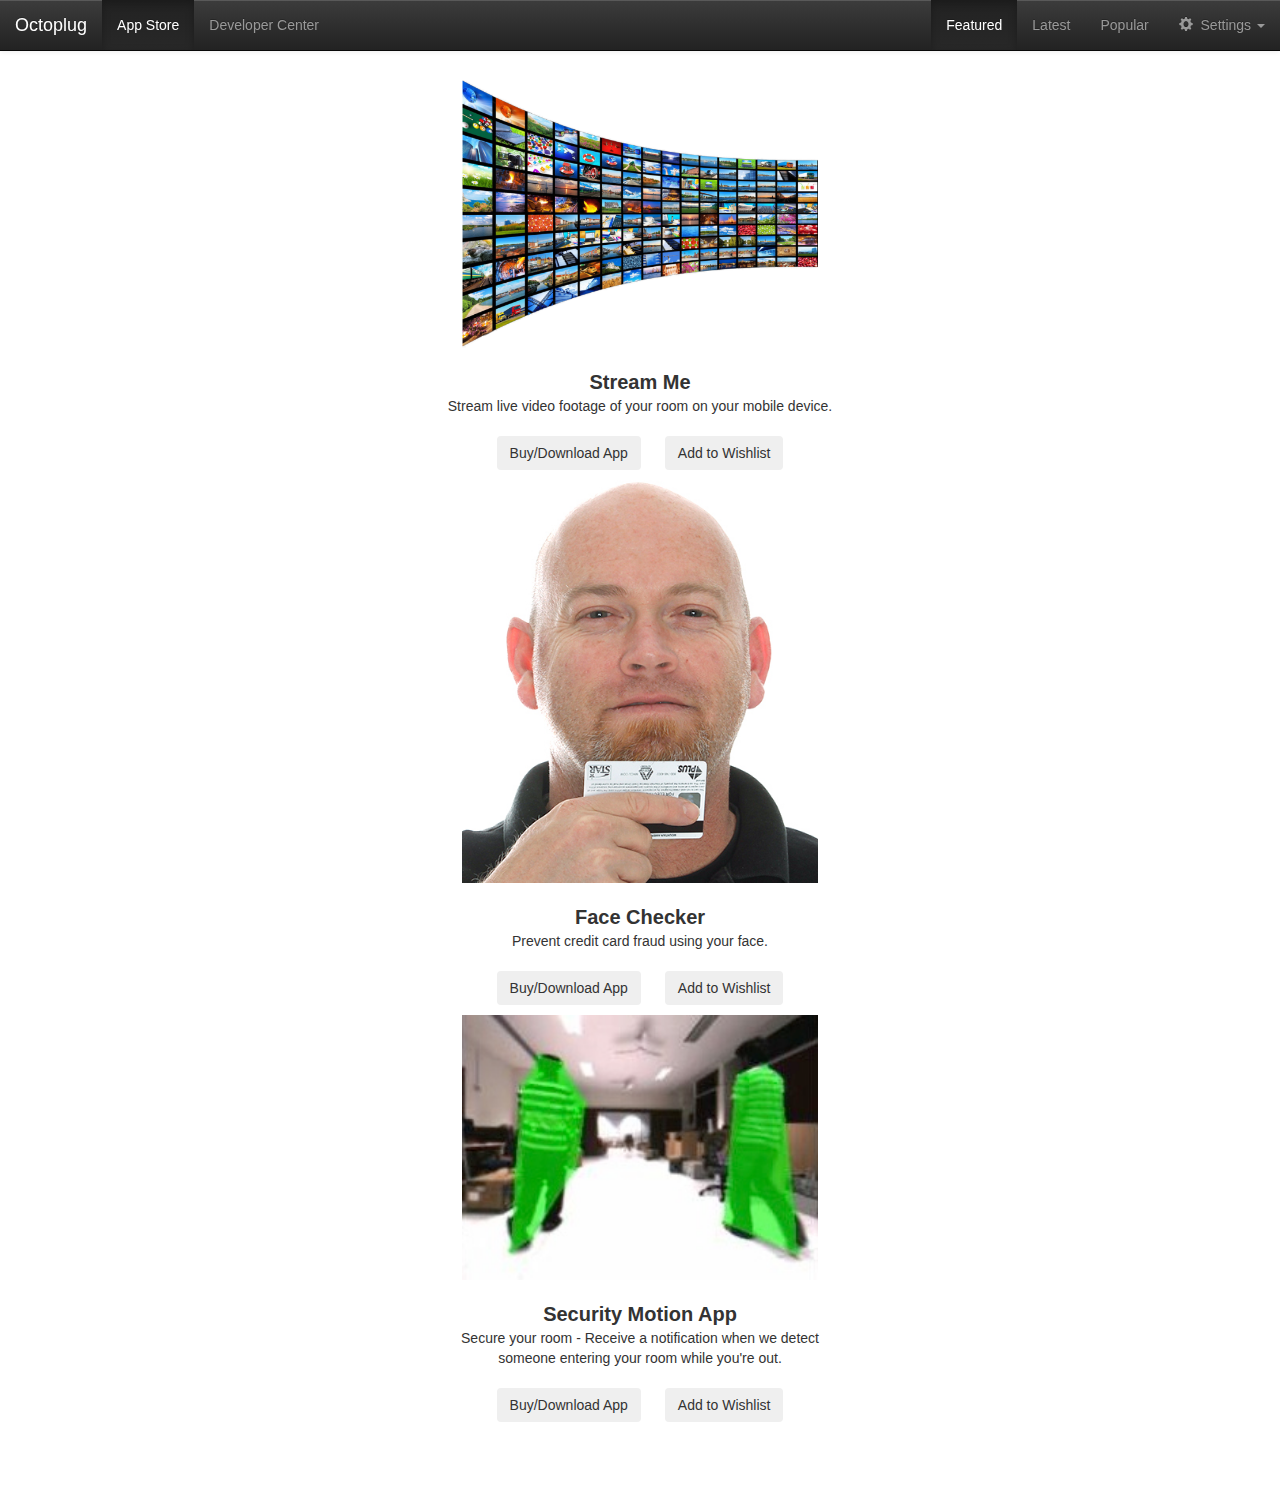
==== Frontend/octoplug.storefront.html @ 05436045 "frontend" ====
<!doctype html>
<html lang="en">
<head>
  <meta charset="utf-8">
  <meta http-equiv="X-UA-Compatible" content="IE=edge,chrome=1">
  <title>SnapTube</title>
  <meta name="description" content="">
  <meta name="viewport" content="width=device-width, initial-scale=1.0, user-scalable=false;">

  <!-- CSS Libaries -->
  <link rel="stylesheet" href="css/bootstrap.min.css"></link>
  <link rel="stylesheet" href="css/bootstrap-theme.min.css"></link>
  <!-- CSS Custom -->
  <link rel="stylesheet" href="mobilecard-2014-05-11.css"></link>
<!-- <link type="text/css" href="bootstrap-navigation--responsive-divider.css" rel="stylesheet"></link> -->
</head>

<body style="padding-top:70px; padding-bottom:70px;" >
<nav class="navbar navbar-default navbar-fixed-top navbar-inverse">
  <div class="container-fluid">
    <!-- Brand and toggle get grouped for better mobile display -->
    <div class="navbar-header">
      <button type="button" class="navbar-toggle" data-toggle="collapse" data-target="#bs-example-navbar-collapse-1">
        <span class="sr-only">Toggle navigation</span>
        <span class="icon-bar"></span>
        <span class="icon-bar"></span>
        <span class="icon-bar"></span>
      </button>
      <a class="navbar-brand" style="color:white;" href="#">Octoplug</a>
    </div>

    <!-- Collect the nav links, forms, and other content for toggling -->
    <div class="collapse navbar-collapse" id="bs-example-navbar-collapse-1">
      <ul class="nav navbar-nav">
        <li class="active"><a href="#">App Store</a></li>
        <li><a href="#">Developer Center</a></li>
        <!-- <hr> -->
      </ul>


      <ul class="nav navbar-nav navbar-right">
        <!-- <li class="dropdown open" style="margin:-12.5px;"><ul class="dropdown-menu">
          <li class="divider"></li>
        </ul></li> -->
        <li class="active"><a href="#">Featured</a></li>
        <li><a href="#">Latest</a></li>
        <li><a href="#">Popular</a></li>

        <li class="dropdown"><!-- Settings Options dropdown-->
          <a href="#" class="dropdown-toggle" data-toggle="dropdown"><span class="glyphicon glyphicon-cog"></span>&nbsp; Settings <b class="caret"></b></a>
          <ul class="dropdown-menu">
            <li><a href="#" onclick="showGeoMap();"><span class="glyphicon glyphicon-record" style="top:0.2em"></span>&nbsp; GeoMap<span class="glyphicon glyphicon-map-marker" style="left:-5.45em; top:calc(-0.6em + 0.2em); background-color:white; border-radius:10em"></span></a></li>
            <li><a href="#" onclick="upcomingFeature();"><span class="glyphicon glyphicon-pencil"></span>&nbsp; Add Your Name</a></li>
            <li class="divider"></li>
            <li><a href="#" onclick="resetWorldState();"><span class="glyphicon glyphicon-off"></span>&nbsp; Reset Game</a></li>
          </ul>
        </li><!--end of Settings Options dropdown-->

      </ul><!--end of Right side of navbar-->
    </div><!-- /.navbar-collapse -->

  </div><!-- /.container-fluid -->
</nav>

<div id="listDiv">

  <div class="listItem">
    <img src="img/stream image3-resized-600.png">
    <br>
    <div class="itemName">Stream Me</div>
    <div class="itemDesc">Stream live video footage of your room on your mobile device.</div>
    <div class="itemBtns">
      <br>
      <!-- <button>Download App</button> -->
      <input type="button" value="Buy/Download App" class="btn" onclick='$.get("http://docm.parseapp.com/uploadRunningApp?username=hc&password=hc&name=streamApp", function(data){});'></input>
      <input type="button" value="Add to Wishlist" class="btn"></input>
    </div>
  </div>

  <div class="listItem">
    <img src="img/steve_card_s.png">
    <br>
    <div class="itemName">Face Checker</div>
    <div class="itemDesc">Prevent credit card fraud using your face.</div>
    <div class="itemBtns">
      <br>
      <!-- <button>Download App</button> -->
      <input type="button" value="Buy/Download App" class="btn" onclick='$.get("http://docm.parseapp.com/uploadRunningApp?username=hc&password=hc&name=faceApp", function(data){});'></input>
      <input type="button" value="Add to Wishlist" class="btn"></input>
    </div>
  </div>

  <div class="listItem">
    <img src="img/set3.jpg">
    <br>
    <div class="itemName">Security Motion App</div>
    <div class="itemDesc">Secure your room - Receive a notification when we detect someone entering your room while you're out.</div>
    <div class="itemBtns">
      <br>
      <!-- <button>Download App</button> -->
      <input type="button" value="Buy/Download App" class="btn" onclick='$.get("http://docm.parseapp.com/uploadRunningApp?username=hc&password=hc&name=motionApp", function(data){});'></input>
      <input type="button" value="Add to Wishlist" class="btn"></input>
    </div>
  </div>



</div>





<!-- JS Libaries -->
<script src="js/lib/modernizr-2.6.2.min.js"></script>
<script src="http://ajax.googleapis.com/ajax/libs/jquery/1.10.1/jquery.min.js"></script>
<!-- <script>window.jQuery || document.write('<script src="js/lib/jquery-1.10.1.min.js"><\/script>')</script> -->
<script src="js/lib/bootstrap.min.js"></script>
<!-- JS Custom -->
<script src="snaptube.js"></script>

</body>







</html>
---- Frontend/mobilecard-2014-05-11.css ----
.rein-in-fluid-width,
#listDiv{
  max-width: 700px;
  margin-left: auto; /*calc(10% - 0px);*/
  margin-right: auto;/*calc(10% - 0px);*/
  padding-left:calc(10% - 0px);
  padding-right:calc(10% - 0px);
}

.listItem{
  margin-top:10px;
}
/* http://www.w3.org/Style/Examples/007/center.en.html */
.listItem img{ width: 80%;
  display:block;
  margin-left: auto;
  margin-right: auto;
}
.listItem .itemName{ font-size: 20px;
  text-align: center;
  font-weight: bold;
}
/*
http://www.webdeveloper.com/forum/showthread.php?91080-Center-align-div-but-not-text
"Please give us a simple answer, so that we don't have to think, because if we think, we might find answers that don't fit the way we want the world to be."
~ Terry Pratchett in Nation
*/
.listItem .itemDesc{
  margin-left: auto;
  margin-right: auto;
  width:90%;
  text-align: center;
}
.listItem .itemBtns{
  text-align: center;
}
.listItem .itemBtns input{
  margin-left: 10px;
  margin-right: 10px;
}




#cardsListDiv{
  margin-top:10px;
  margin-bottom:100px;
}
#timeline{
}

#cardsListDiv div,
#cardsListDiv div iframe,
#cardsListDiv div div{
  width:500px;
}
#cardsListDiv div div.details_topDiv span.fieldvalue{
  font-size: 20px;
}
#cardsListDiv div div.details_topDiv span.fieldvalue input{
  margin-left: 20px;
  font-size: 14px;
}

#cardsListDiv div{
  margin-left:calc(50% - 250px);
}
#cardsListDiv div div{
  padding-left:10px;
}
#cardsListDiv div div{
  padding-left:10px;
}
.buttonDiv input{
  margin-left: 10px;
}


#cardsListDiv div,
#cardsListDiv div iframe,
#cardsListDiv div div.x{

}
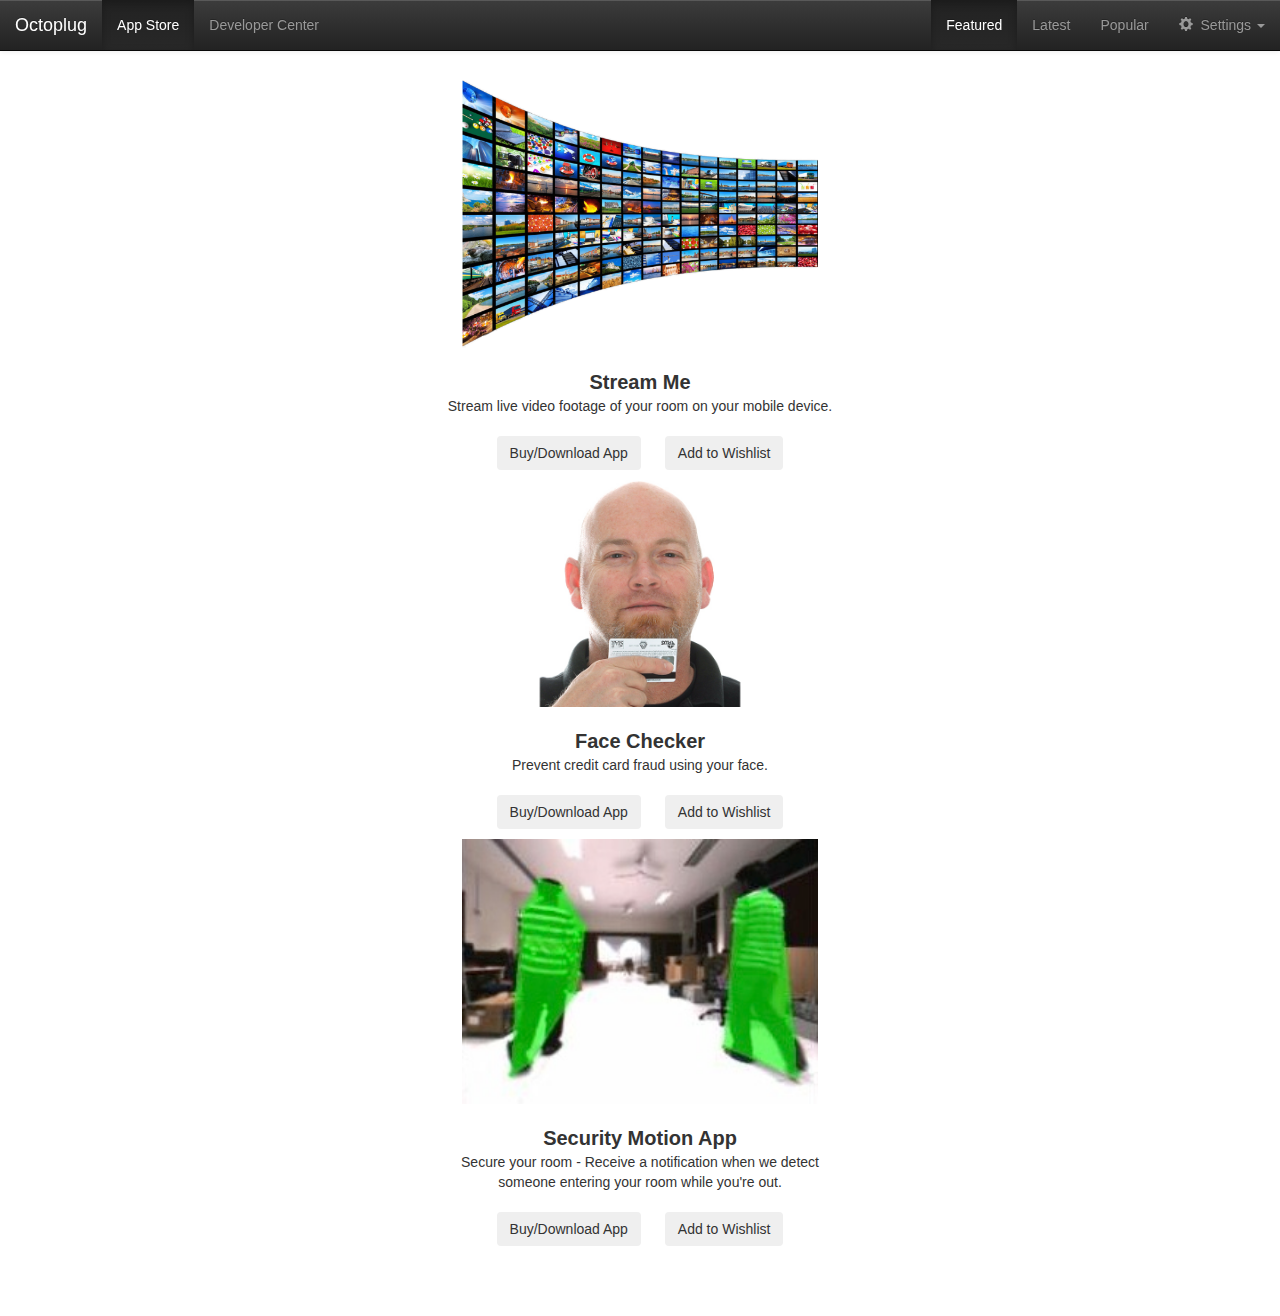
==== commit cfdba27a: "changed to POST" ====
--- a/Frontend/octoplug.storefront.html
+++ b/Frontend/octoplug.storefront.html
@@ -72,7 +72,7 @@
     <div class="itemBtns">
       <br>
       <!-- <button>Download App</button> -->
-      <input type="button" value="Buy/Download App" class="btn" onclick='$.get("http://docm.parseapp.com/uploadRunningApp?username=hc&password=hc&name=streamApp", function(data){});'></input>
+      <input type="button" value="Buy/Download App" class="btn" onclick='$.post("http://docm.parseapp.com/uploadRunningApp", {"username":"hc","password":"hc","name":"streamApp"}, function(data){});'></input>
       <input type="button" value="Add to Wishlist" class="btn"></input>
     </div>
   </div>
@@ -85,7 +85,7 @@
     <div class="itemBtns">
       <br>
       <!-- <button>Download App</button> -->
-      <input type="button" value="Buy/Download App" class="btn" onclick='$.get("http://docm.parseapp.com/uploadRunningApp?username=hc&password=hc&name=faceApp", function(data){});'></input>
+      <input type="button" value="Buy/Download App" class="btn" onclick='$.post("http://docm.parseapp.com/uploadRunningApp", "{"username":"hc","password":"hc","name":"streamApp"}", function(data){});'></input>
       <input type="button" value="Add to Wishlist" class="btn"></input>
     </div>
   </div>
@@ -98,7 +98,7 @@
     <div class="itemBtns">
       <br>
       <!-- <button>Download App</button> -->
-      <input type="button" value="Buy/Download App" class="btn" onclick='$.get("http://docm.parseapp.com/uploadRunningApp?username=hc&password=hc&name=motionApp", function(data){});'></input>
+      <input type="button" value="Buy/Download App" class="btn" onclick='$.post("http://docm.parseapp.com/uploadRunningApp, {"username":"hc","password":"hc","name":"motionApp"}, function(data){});'></input>
       <input type="button" value="Add to Wishlist" class="btn"></input>
     </div>
   </div>
